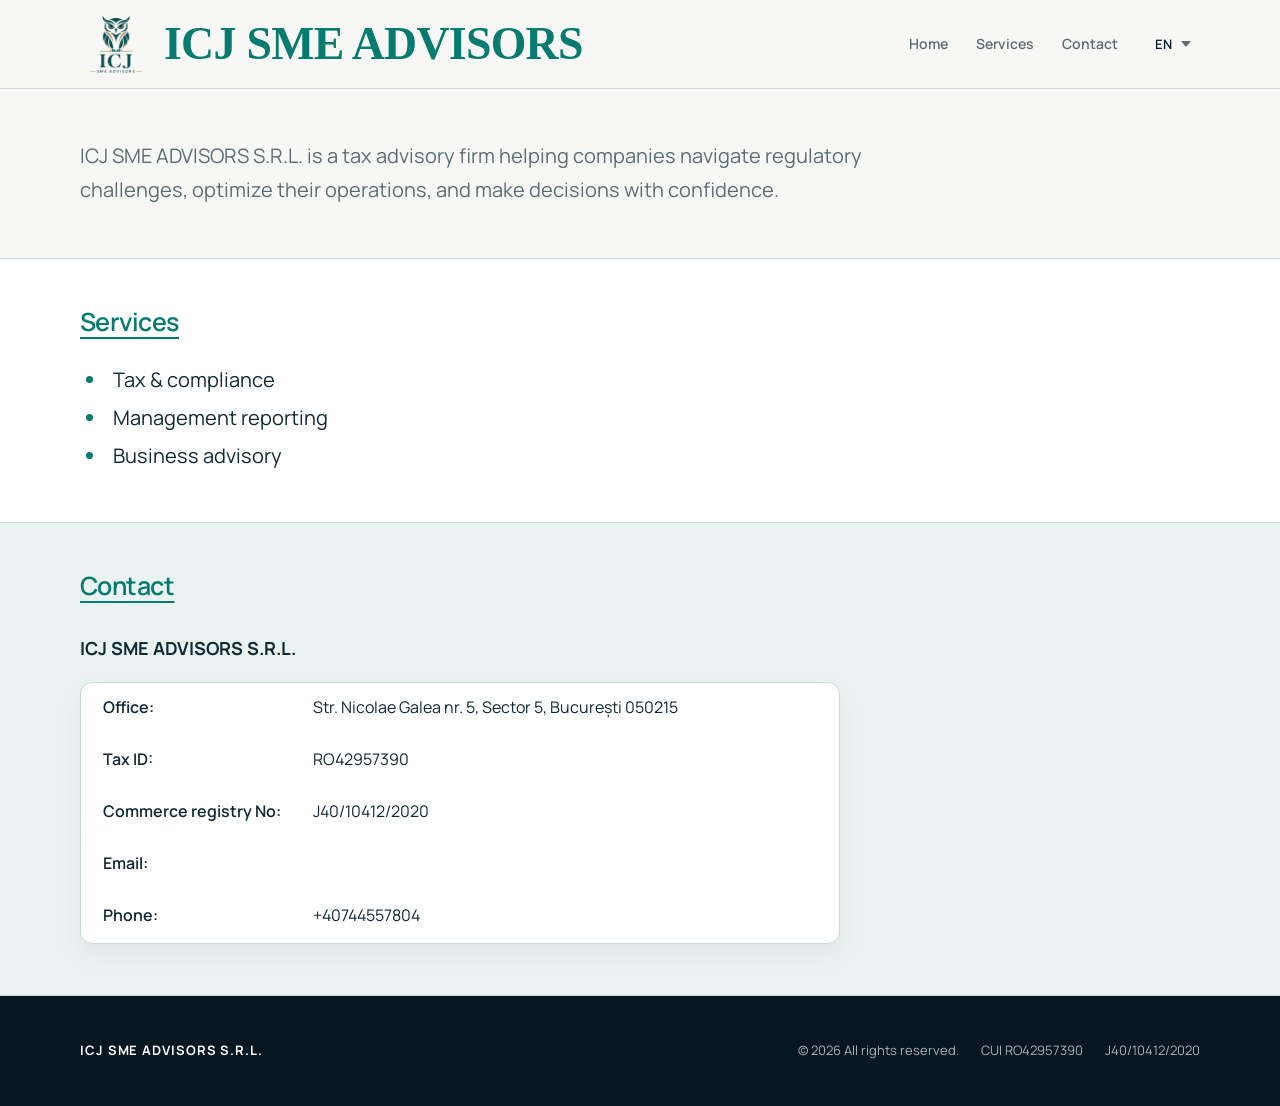
==== index.html @ a243a368 "Add files via upload" ====
<!doctype html>
<html lang="en">
<head>
<meta charset="UTF-8">
<meta name="viewport" content="width=device-width,initial-scale=1">
<meta name="description" content="ICJ SME ADVISORS S.R.L.">
<meta name="theme-color" content="#071d2b">
<title>ICJ SME ADVISORS</title>
<link rel="stylesheet" href="styles.css">
</head>
<body>
<div class="top">
  <header class="container">
    <a class="brand" href="#home" aria-label="ICJ SME ADVISORS home"><img src="teal_owl.png" alt=""><span class="brand-name">ICJ SME ADVISORS</span></a>
    <div class="header-actions">
      <nav class="nav" aria-label="Main navigation"><a href="#home" data-ro="Acasă">Home</a><a href="#services" data-ro="Servicii">Services</a><a href="#contact" data-ro="Contact">Contact</a></nav>
      <div class="language-picker">
        <button class="lang" id="language-toggle" type="button" aria-haspopup="menu" aria-expanded="false" aria-controls="language-menu" aria-label="Select language, currently English" title="English" data-aria-label-ro="Selectează limba, momentan română" data-title-ro="Română">
          <span id="current-language-code">EN</span><span class="lang-caret" aria-hidden="true"></span>
        </button>
        <div class="language-menu" id="language-menu" role="menu" aria-labelledby="language-menu-title" hidden>
          <p class="language-menu-title" id="language-menu-title" data-ro="Schimbă limba">Change language</p>
          <button class="language-option" type="button" role="menuitemradio" aria-checked="true" data-lang="en"><span class="language-radio" aria-hidden="true"></span><span>English - EN</span></button>
          <button class="language-option" type="button" role="menuitemradio" aria-checked="false" data-lang="ro"><span class="language-radio" aria-hidden="true"></span><span>Română - RO</span></button>
        </div>
      </div>
    </div>
  </header>
</div>
<main>
  <section class="page-section intro-section" id="home">
    <div class="container">
      <p class="tagline">
        <span data-ro="ICJ SME ADVISORS S.R.L. este o firmă de consultanță fiscală care ajută companiile să gestioneze cerințele de reglementare, să își optimizeze operațiunile și să ia decizii cu încredere.">ICJ SME ADVISORS S.R.L. is a tax advisory firm helping companies navigate regulatory challenges, optimize their operations, and make decisions with confidence.</span>
      </p>
    </div>
  </section>
  <section class="page-section services-section" id="services" aria-labelledby="services-title">
    <div class="container">
      <h2 id="services-title" data-ro="Servicii">Services</h2>
      <ul class="service-list">
        <li data-ro="Fiscalitate și conformitate">Tax &amp; compliance</li>
        <li data-ro="Raportare managerială">Management reporting</li>
        <li data-ro="Consultanță de afaceri">Business advisory</li>
      </ul>
    </div>
  </section>
  <section class="page-section contact-section" id="contact" aria-labelledby="contact-title">
    <div class="container">
      <h2 id="contact-title" data-ro="Contact">Contact</h2>
      <p class="contact-company">ICJ SME ADVISORS S.R.L.</p>
      <dl class="contact-list">
        <div><dt data-ro="Sediu:">Office:</dt><dd>Str. Nicolae Galea nr. 5, Sector 5, București 050215</dd></div>
        <div><dt data-ro="CUI:">Tax ID:</dt><dd>RO42957390</dd></div>
        <div><dt data-ro="Nr. Registrul Comerțului:">Commerce registry No:</dt><dd>J40/10412/2020</dd></div>
        <div><dt data-ro="E-mail:">Email:</dt><dd></dd></div>
        <div><dt data-ro="Telefon:">Phone:</dt><dd>+40744557804</dd></div>
      </dl>
    </div>
  </section>
</main>
<footer class="foot"><div class="container"><strong>ICJ SME ADVISORS S.R.L.</strong><div class="meta"><span>© <span id="year"></span> <span data-ro="Toate drepturile rezervate.">All rights reserved.</span></span><span>CUI RO42957390</span><span>J40/10412/2020</span></div></div></footer>
<script src="script.js"></script>
</body>
</html>
---- styles.css ----
@font-face{font-family:"Manrope";src:url("fonts/Manrope-VariableFont_wght.ttf") format("truetype");font-style:normal;font-weight:200 800;font-display:swap}
:root{--navy:#071d2b;--ink:#102933;--muted:#5d6d72;--paper:#f7f8f5;--white:#fff;--line:#cadad6;--teal:#087b70;--teal-dark:#05675f;--teal-pale:#eaf3f1;--max:1120px;--head:88px}
*{box-sizing:border-box}
html{scroll-behavior:auto;scroll-padding-top:var(--head)}
body{margin:0;min-width:320px;min-height:100vh;display:flex;flex-direction:column;background:var(--paper);color:var(--ink);font:400 16px/1.6 "Manrope","Segoe UI",Arial,sans-serif;-webkit-font-smoothing:antialiased}
button{font:inherit}
.container{width:min(calc(100% - 48px),var(--max));margin:auto}
.top{position:sticky;top:0;z-index:40;background:rgba(247,248,245,.96);border-bottom:1px solid rgba(203,214,212,.9);backdrop-filter:blur(14px)}
header{min-height:var(--head);display:flex;align-items:center;justify-content:space-between;gap:24px}
.brand{display:flex;align-items:center;flex:0 0 auto;gap:12px;text-decoration:none}.brand img{display:block;width:auto;height:72px;object-fit:contain}.brand-name{color:var(--teal);font-family:"Baskerville","Times New Roman",Times,serif;font-size:clamp(2.34rem,3.64vw,2.86rem);font-weight:600;letter-spacing:-.015em;white-space:nowrap}
.header-actions,.nav{display:flex;align-items:center}
.header-actions{gap:16px}
.nav{gap:4px}
.nav a{position:relative;min-height:44px;padding:0 12px;display:grid;place-items:center;color:var(--muted);text-decoration:none;font-size:14px;font-weight:600}
.nav a:after{content:"";position:absolute;right:12px;bottom:4px;left:12px;height:2px;background:var(--teal);transform:scaleX(0);transform-origin:center;transition:transform .2s ease}
.nav a:hover,.nav a:active{color:var(--teal-dark)}
.nav a:hover:after,.nav a:active:after{transform:scaleX(1)}
.language-picker{position:relative;flex:0 0 auto}
.lang,.lang *{caret-color:transparent;user-select:none;-webkit-user-select:none}
.lang{height:40px;min-width:54px;padding:0 8px;display:inline-flex;align-items:center;justify-content:center;gap:8px;border:0;background:transparent;color:var(--navy);font-size:13px;font-weight:600;letter-spacing:.04em;cursor:pointer}
.lang:hover{background:rgba(7,29,43,.045)}
.lang-caret{width:0;height:0;border-left:5px solid transparent;border-right:5px solid transparent;border-top:6px solid var(--muted)}
.language-menu{position:absolute;z-index:80;top:calc(100% + 10px);right:0;width:220px;padding:12px 0 6px;background:var(--white);border:1px solid var(--line);box-shadow:0 16px 38px rgba(7,29,43,.18)}
.language-menu[hidden]{display:none}
.language-menu,.language-menu *{caret-color:transparent}.language-option{user-select:none;-webkit-user-select:none}
.language-menu:before{content:"";position:absolute;top:-8px;right:20px;width:14px;height:14px;background:var(--white);border-left:1px solid var(--line);border-top:1px solid var(--line);transform:rotate(45deg)}
.language-menu-title{position:relative;margin:0;padding:5px 18px 12px;border-bottom:1px solid #e7eceb;color:var(--ink);font-size:13px;font-weight:400}
.language-option{width:100%;min-height:48px;padding:8px 18px;display:grid;grid-template-columns:18px 1fr;align-items:center;gap:11px;border:0;border-bottom:1px solid #edf0ef;background:var(--white);color:var(--ink);font-size:13px;font-weight:400;text-align:left;cursor:pointer}
.language-option:last-child{border-bottom:0}
.language-option:hover,.language-option:focus-visible{background:#f4f7f6}
.language-radio{width:17px;height:17px;border:2px solid #8c989c;border-radius:50%;display:grid;place-items:center}
.language-option[aria-checked="true"] .language-radio:after{content:"";width:7px;height:7px;border-radius:50%;background:var(--teal)}
a:focus-visible,button:focus-visible{outline:3px solid rgba(18,189,167,.4);outline-offset:3px}
main{flex:1}
.page-section{padding:clamp(39.2px,4.2vw,50.4px) 0;border-bottom:1px solid var(--line)}
.intro-section{display:flex;align-items:center}
h1,h2{margin:0;color:var(--teal);font-family:"Manrope","Segoe UI",Arial,sans-serif;font-weight:600;letter-spacing:-.02em}
h1{font-size:clamp(1.82rem,4.2vw,3.64rem);line-height:1}
h2{font-size:clamp(.98rem,1.96vw,1.666rem);line-height:1.05}
.page-section h2{text-decoration-line:underline;text-decoration-color:var(--teal);text-decoration-thickness:2px;text-underline-offset:.22em}
.tagline{max-width:70ch;margin:22px 0 0;color:var(--muted);font-size:clamp(1.05rem,1.7vw,1.25rem);line-height:1.7}
.intro-section .tagline{margin-top:0}
.tagline span{display:block}.tagline span+span{margin-top:.6em}
.services-section{background:var(--white)}
.service-list{margin:28px 0 0;padding-left:1.35em;display:grid;gap:6px;list-style:disc;font-size:clamp(1.05rem,1.7vw,1.25rem)}
.service-list li{padding-left:6px}
.service-list li::marker{color:var(--teal)}
.contact-section{background:var(--teal-pale)}
.contact-company{margin:34px 0 20px;font-size:18px;font-weight:700}
.contact-list{max-width:760px;margin:0;background:var(--white);border:1px solid var(--line);border-radius:12px;overflow:hidden;box-shadow:0 12px 30px rgba(7,29,43,.05)}
.contact-list div{display:grid;grid-template-columns:210px 1fr;min-height:52px;padding:12px 22px;align-items:start}
.contact-list dt{font-weight:600}
.contact-list dd{min-height:1.5em;margin:0}
.foot{background:#061721;color:#ffffffa8}
.foot .container{min-height:110px;display:flex;align-items:center;justify-content:space-between;gap:24px;font-size:13px}
.foot strong{color:#fff;letter-spacing:.07em}
.meta{display:flex;flex-wrap:wrap;justify-content:flex-end;gap:8px 22px}
@media(max-width:650px){:root{--head:72px}.container{width:calc(100% - 30px)}header{gap:6px 8px;padding:8px 0;flex-wrap:wrap}.brand img{height:54px}.brand{gap:7px}.brand-name{font-size:1.768rem}.header-actions{width:100%;justify-content:flex-end}.header-actions{gap:3px}.nav{gap:0}.nav a{min-height:40px;padding:0 5px;font-size:12px}.nav a:after{right:5px;left:5px}.lang{min-width:46px;font-size:12px}.language-menu{width:210px;max-width:calc(100vw - 30px)}.page-section{padding:28px 0}.contact-list div{grid-template-columns:minmax(120px,150px) 1fr;padding:10px 16px}.foot .container{padding:26px 0;align-items:flex-start;flex-direction:column}.meta{justify-content:flex-start}}
@media(max-width:370px){.brand{gap:5px}.brand img{height:44px}.brand-name{font-size:1.508rem}.header-actions{gap:1px}.nav a{padding:0 2px;font-size:10px}.nav a:after{right:2px;left:2px}.lang{min-width:38px;padding:0 4px;font-size:10px}}
@media(prefers-reduced-motion:reduce){*{scroll-behavior:auto!important;transition:none!important}}
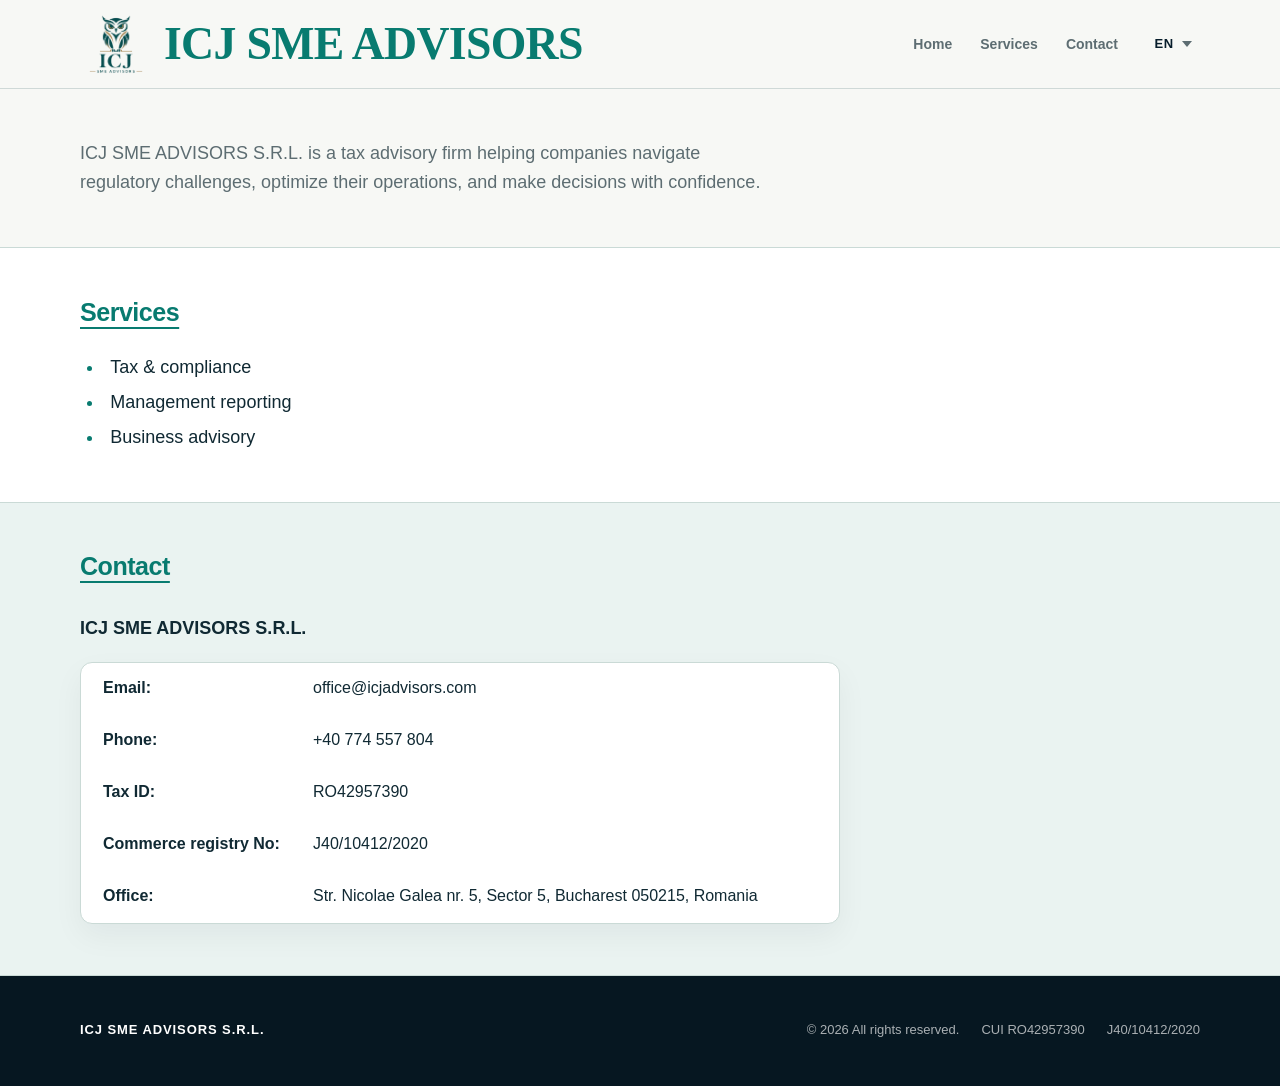
==== commit f61c68da: "Add files via upload" ====
--- a/index.html
+++ b/index.html
@@ -3,63 +3,16 @@
 <head>
 <meta charset="UTF-8">
 <meta name="viewport" content="width=device-width,initial-scale=1">
-<meta name="description" content="ICJ SME ADVISORS S.R.L.">
-<meta name="theme-color" content="#071d2b">
+<meta http-equiv="refresh" content="0; url=./en/">
+<meta name="robots" content="noindex,follow">
 <title>ICJ SME ADVISORS</title>
-<link rel="stylesheet" href="styles.css">
+<link rel="canonical" href="https://icjadvisors.com/en/">
+<link rel="alternate" hreflang="en" href="https://icjadvisors.com/en/">
+<link rel="alternate" hreflang="ro" href="https://icjadvisors.com/ro/">
+<link rel="alternate" hreflang="x-default" href="https://icjadvisors.com/">
 </head>
 <body>
-<div class="top">
-  <header class="container">
-    <a class="brand" href="#home" aria-label="ICJ SME ADVISORS home"><img src="teal_owl.png" alt=""><span class="brand-name">ICJ SME ADVISORS</span></a>
-    <div class="header-actions">
-      <nav class="nav" aria-label="Main navigation"><a href="#home" data-ro="Acasă">Home</a><a href="#services" data-ro="Servicii">Services</a><a href="#contact" data-ro="Contact">Contact</a></nav>
-      <div class="language-picker">
-        <button class="lang" id="language-toggle" type="button" aria-haspopup="menu" aria-expanded="false" aria-controls="language-menu" aria-label="Select language, currently English" title="English" data-aria-label-ro="Selectează limba, momentan română" data-title-ro="Română">
-          <span id="current-language-code">EN</span><span class="lang-caret" aria-hidden="true"></span>
-        </button>
-        <div class="language-menu" id="language-menu" role="menu" aria-labelledby="language-menu-title" hidden>
-          <p class="language-menu-title" id="language-menu-title" data-ro="Schimbă limba">Change language</p>
-          <button class="language-option" type="button" role="menuitemradio" aria-checked="true" data-lang="en"><span class="language-radio" aria-hidden="true"></span><span>English - EN</span></button>
-          <button class="language-option" type="button" role="menuitemradio" aria-checked="false" data-lang="ro"><span class="language-radio" aria-hidden="true"></span><span>Română - RO</span></button>
-        </div>
-      </div>
-    </div>
-  </header>
-</div>
-<main>
-  <section class="page-section intro-section" id="home">
-    <div class="container">
-      <p class="tagline">
-        <span data-ro="ICJ SME ADVISORS S.R.L. este o firmă de consultanță fiscală care ajută companiile să gestioneze cerințele de reglementare, să își optimizeze operațiunile și să ia decizii cu încredere.">ICJ SME ADVISORS S.R.L. is a tax advisory firm helping companies navigate regulatory challenges, optimize their operations, and make decisions with confidence.</span>
-      </p>
-    </div>
-  </section>
-  <section class="page-section services-section" id="services" aria-labelledby="services-title">
-    <div class="container">
-      <h2 id="services-title" data-ro="Servicii">Services</h2>
-      <ul class="service-list">
-        <li data-ro="Fiscalitate și conformitate">Tax &amp; compliance</li>
-        <li data-ro="Raportare managerială">Management reporting</li>
-        <li data-ro="Consultanță de afaceri">Business advisory</li>
-      </ul>
-    </div>
-  </section>
-  <section class="page-section contact-section" id="contact" aria-labelledby="contact-title">
-    <div class="container">
-      <h2 id="contact-title" data-ro="Contact">Contact</h2>
-      <p class="contact-company">ICJ SME ADVISORS S.R.L.</p>
-      <dl class="contact-list">
-        <div><dt data-ro="Sediu:">Office:</dt><dd>Str. Nicolae Galea nr. 5, Sector 5, București 050215</dd></div>
-        <div><dt data-ro="CUI:">Tax ID:</dt><dd>RO42957390</dd></div>
-        <div><dt data-ro="Nr. Registrul Comerțului:">Commerce registry No:</dt><dd>J40/10412/2020</dd></div>
-        <div><dt data-ro="E-mail:">Email:</dt><dd></dd></div>
-        <div><dt data-ro="Telefon:">Phone:</dt><dd>+40744557804</dd></div>
-      </dl>
-    </div>
-  </section>
-</main>
-<footer class="foot"><div class="container"><strong>ICJ SME ADVISORS S.R.L.</strong><div class="meta"><span>© <span id="year"></span> <span data-ro="Toate drepturile rezervate.">All rights reserved.</span></span><span>CUI RO42957390</span><span>J40/10412/2020</span></div></div></footer>
-<script src="script.js"></script>
+<p>Continue to <a href="./en/">English</a> or <a href="./ro/" lang="ro">Română</a>.</p>
+<script>window.location.replace('./en/');</script>
 </body>
 </html>
